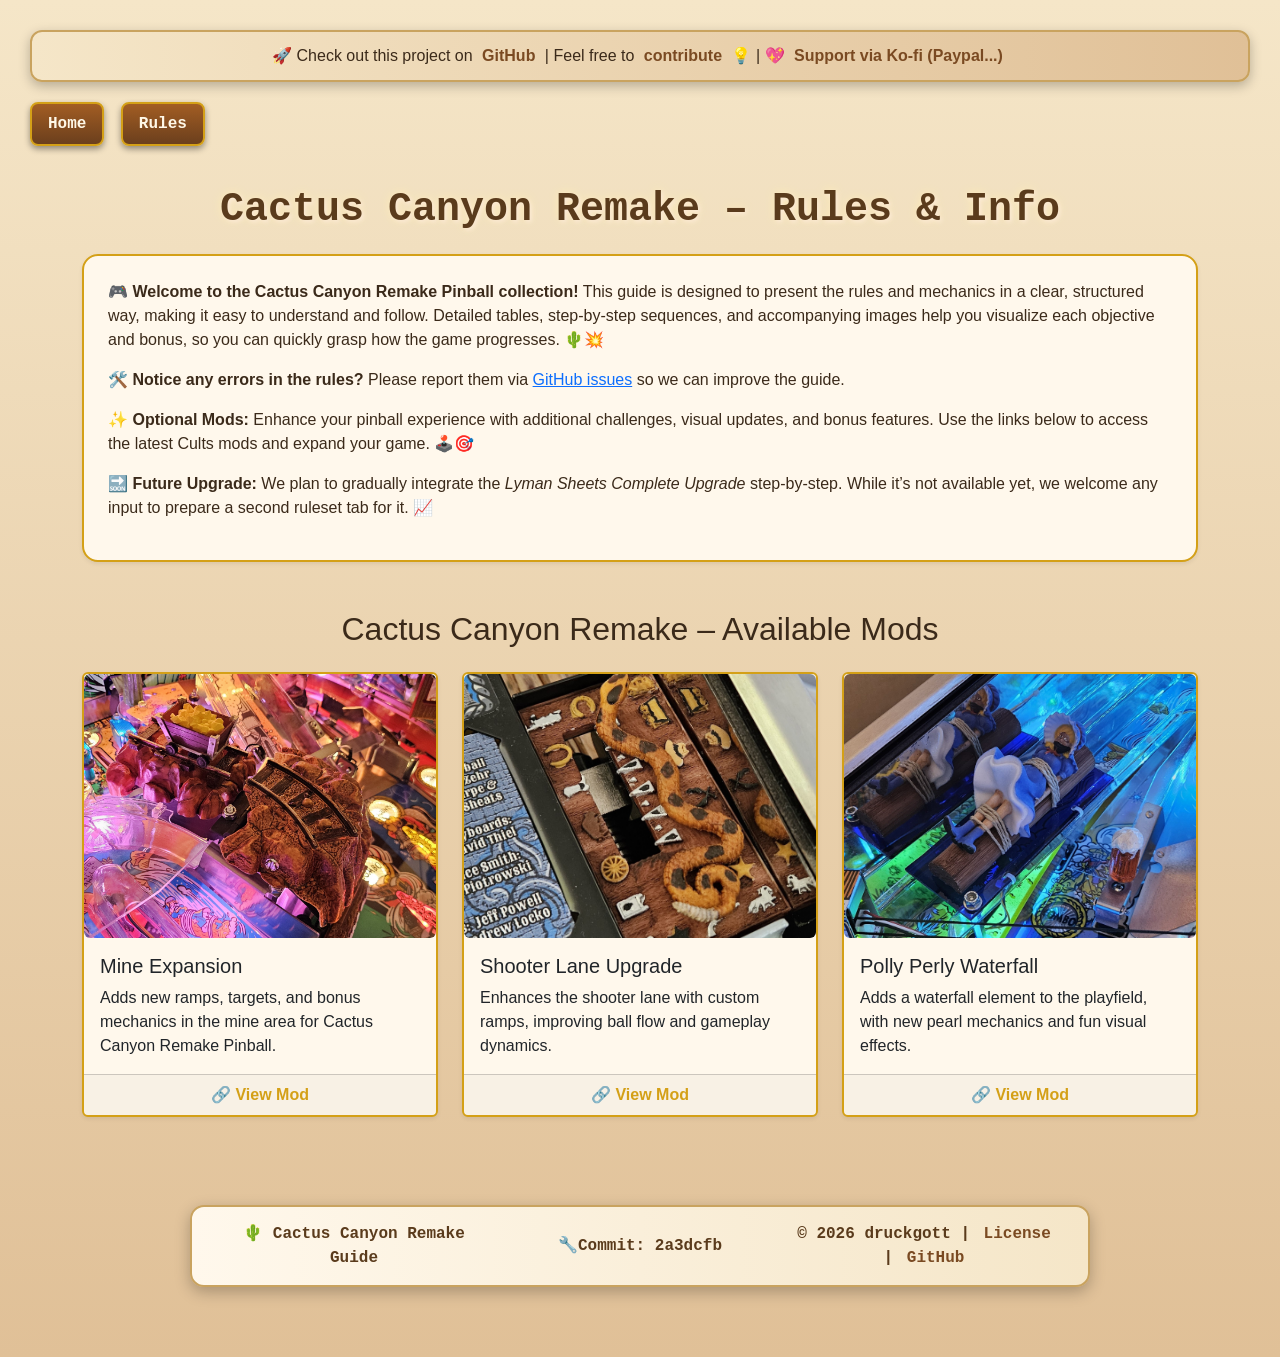
==== index.html @ 33565346 "add more infos" ====
<!DOCTYPE html>
<html lang="en">
<head>
<meta charset="UTF-8">
<title>Cactus Canyon Remake – Rules & Info</title>

<!-- Primary Meta Tags -->
<meta name="description" content="Cactus Canyon Remake Pinball Guide – Complete rules, gameplay mechanics, bonus scoring, and optional mods with images and clear step-by-step sequences.">
<meta name="keywords" content="Cactus Canyon Remake, Pinball Guide, Pinball Rules, Pinball Mods, Gameplay, Bonus Scoring, Lyman Sheets Upgrade">
<meta name="author" content="druckgott">
<meta name="viewport" content="width=device-width, initial-scale=1.0">

<!-- Structured Data: JSON-LD for Guide / Article -->
<script type="application/ld+json">
{
  "@context": "https://schema.org",
  "@type": "Article",
  "headline": "Cactus Canyon Remake – Rules & Info",
  "description": "Complete guide to Cactus Canyon Remake Pinball: rules, bonuses, step-by-step gameplay sequences, and optional mods.",
  "author": {
    "@type": "Person",
    "name": "druckgott"
  },
  "publisher": {
    "@type": "Organization",
    "name": "druckgott"
  },
  "mainEntityOfPage": {
    "@type": "WebPage",
    "@id": "https://cactuscanyonremake.coolpixx.de/rules.html"
  },
  "datePublished": "2026-03-01"
}
</script>

<!-- Bootstrap CSS (CDN) -->
<link href="https://cdn.jsdelivr.net/npm/bootstrap@5.3.2/dist/css/bootstrap.min.css" rel="stylesheet">
<script src="https://cdn.jsdelivr.net/npm/bootstrap@5.3.2/dist/js/bootstrap.bundle.min.js"></script>

<!-- Custom CSS -->
<link rel="stylesheet" href="css/style.css">

</head>
<body>

<!-- Top-Bar -->
<div id="top-bar">
  🚀 Check out this project on 
  <a href="https://github.com/druckgott/cactus_canyon_remake_pinball" target="_blank">GitHub</a> |
  Feel free to <a href="https://github.com/druckgott/cactus_canyon_remake_pinball" target="_blank">contribute</a> 💡 
  | 💖 <a href="https://ko-fi.com/druckgott" target="_blank">Support via Ko-fi (Paypal...)</a>
</div>

<header>
  <nav>
    <a href="index.html">Home</a>
    <a href="rules.html">Rules</a>
  </nav>
</header>

<h1 class="page-title">Cactus Canyon Remake – Rules & Info</h1>

<!-- Introduction Text -->
<div class="container mb-5">
  <div class="p-4 rounded-4 shadow-sm" style="background: #fff8ec; border: 2px solid #d4a017;">
    <p>
      🎮 <strong>Welcome to the Cactus Canyon Remake Pinball collection!</strong>  
      This guide is designed to present the rules and mechanics in a clear, structured way, making it easy to understand and follow.  
      Detailed tables, step-by-step sequences, and accompanying images help you visualize each objective and bonus, so you can quickly grasp how the game progresses. 🌵💥
    </p>
    <p>
      🛠️ <strong>Notice any errors in the rules?</strong> Please report them via <a href="https://github.com/druckgott/cactus_canyon_remake_pinball/issues" target="_blank">GitHub issues</a> so we can improve the guide.
    </p>
    <p>
      ✨ <strong>Optional Mods:</strong> Enhance your pinball experience with additional challenges, visual updates, and bonus features.  
      Use the links below to access the latest Cults mods and expand your game. 🕹️🎯
    </p>
    <p>
      🔜 <strong>Future Upgrade:</strong> We plan to gradually integrate the <em>Lyman Sheets Complete Upgrade</em> step-by-step. While it’s not available yet, we welcome any input to prepare a second ruleset tab for it. 📈
    </p>
  </div>
</div>

<!-- Mods Section -->
<div class="container my-5">
  <h2 class="page-title text-center mb-4">Cactus Canyon Remake – Available Mods</h2>
  <div class="row g-4">

    <!-- Left Mod -->
    <div class="col-md-4">
      <a href="https://cults3d.com/de/modell-3d/spiel/cactus-canyon-mine-expansion-pinball-mod-minenerweiterung-fuer-cactus-canyo" target="_blank" class="text-decoration-none">
        <div class="card h-100 shadow-sm" style="border:2px solid #d4a017; background:#fff8ec;">
          <div class="card-image" style="background-image: url('images/mine_expansion.jpg');"></div>
          <div class="card-body">
            <h5 class="card-title">Mine Expansion</h5>
            <p class="card-text">Adds new ramps, targets, and bonus mechanics in the mine area for Cactus Canyon Remake Pinball.</p>
          </div>
          <div class="card-footer text-center">
            <span style="color:#d4a017; font-weight:bold;">🔗 View Mod</span>
          </div>
        </div>
      </a>
    </div>

    <!-- Center Mod -->
    <div class="col-md-4">
      <a href="https://cults3d.com/de/modell-3d/spiel/cactus-canyon-remake-shooter-lane-abschussbahn-upgrade-custom-pinball-mod" target="_blank" class="text-decoration-none">
        <div class="card h-100 shadow-sm" style="border:2px solid #d4a017; background:#fff8ec;">
          <div class="card-image" style="background-image: url('images/shooter_lane.jpg');"></div>
          <div class="card-body">
            <h5 class="card-title">Shooter Lane Upgrade</h5>
            <p class="card-text">Enhances the shooter lane with custom ramps, improving ball flow and gameplay dynamics.</p>
          </div>
          <div class="card-footer text-center">
            <span style="color:#d4a017; font-weight:bold;">🔗 View Mod</span>
          </div>
        </div>
      </a>
    </div>

    <!-- Right Mod -->
    <div class="col-md-4">
      <a href="https://cults3d.com/de/modell-3d/spiel/cactus-canyon-remake-polly-perly-waterfall-mod-wasserfall-perlen-mod-fuer-c" target="_blank" class="text-decoration-none">
        <div class="card h-100 shadow-sm" style="border:2px solid #d4a017; background:#fff8ec;">
          <div class="card-image" style="background-image: url('images/polly_waterfall.jpg');"></div>
          <div class="card-body">
            <h5 class="card-title">Polly Perly Waterfall</h5>
            <p class="card-text">Adds a waterfall element to the playfield, with new pearl mechanics and fun visual effects.</p>
          </div>
          <div class="card-footer text-center">
            <span style="color:#d4a017; font-weight:bold;">🔗 View Mod</span>
          </div>
        </div>
      </a>
    </div>

  </div>
</div>

<!-- Footer -->
<footer id="site-footer">

  <div class="footer-inner">

    <div class="footer-left">
      🌵 Cactus Canyon Remake Guide
    </div>

    <div class="footer-left" id="commit-info">
      Loading commit...
    </div>

    <div class="footer-right">
      © <span id="year"></span> druckgott |
      <a href="https://github.com/druckgott/cactus_canyon_remake_pinball/blob/main/LICENSE.md" target="_blank">License</a> |
      <a href="https://github.com/druckgott/cactus_canyon_remake_pinball" target="_blank">GitHub</a>
    </div>

  </div>

</footer>

<!-- Modal for Images -->
<div class="modal fade" id="imageModal" tabindex="-1" aria-hidden="true">
  <div class="modal-dialog modal-dialog-centered modal-lg">
    <div class="modal-content bg-transparent border-0">
      <div class="modal-body p-0 text-center">
        <img id="modalImage" src="" class="img-fluid" alt="Playfield">
      </div>
    </div>
  </div>
</div>

<!-- Statt der drei <script> Blöcke -->
<script src="js/scripts.js"></script>

</body>
</html>
---- css/style.css ----
body {
  background: linear-gradient(to bottom, #f5e6c8, #e0c097);
  font-family: "Segoe UI", Arial, sans-serif;
  padding: 30px;
  color: #3b2a1a;
}

h1.page-title {
  text-align: center;
  font-size: 2.5rem;
  color: #5a3b1c;
  text-shadow: 2px 2px 4px #fbe9d7, 0 0 10px #ffecb3;
  font-weight: bold;
  margin: 40px 0 20px 0;

  font-family: 'Lucida Console', 'Courier New', monospace;
}
/* Tabelle */
.phase-table {
  width: 100%;
  border-collapse: collapse;
  background: #fff8ec;
  border-radius: 12px;
  overflow: hidden;
  box-shadow: 0 5px 15px rgba(0,0,0,0.2);
}

/* Header */
.phase-table thead th {
  background: linear-gradient(to bottom, #6b3f1d, #4b2a12);
  color: #ffd66b;
  font-size: 1.1rem;
  text-align: center;
  padding: 15px;
  border: none;
}

/* Zellen */
.phase-table td {
  border: 1px solid #d6b98c;
  padding: 15px;
  vertical-align: top;
  background: #fffdf7;
}

/* Erste Spalte (Text) */
.phase-table td:first-child {
  width: 80%;
  text-align: left;
}

/* Listen */
.phase-table ul {
  padding-left: 20px;
}

.phase-table li {
  margin-bottom: 6px;
}

/* Abschnittstitel */
.phase-table strong {
  color: #7a4a22;
  font-size: 1.05rem;
}

/* Hover-Effekt */
.phase-table tbody tr:hover {
  background: #fff1d6;
  transition: 0.2s;
}


table.inner-grid {
    table-layout: fixed;
    width: 100%;
}

.playfield-img {
  width: 200px;              /* Breite des Thumbnails */
  aspect-ratio: 704 / 1520;  /* Original Seitenverhältnis (H/B) */
  background-size: cover;     /* Bild füllt Container, Zuschneiden möglich */
  background-position: center;
  cursor: pointer;
  border-radius: 6px;
  transition: transform 0.2s, box-shadow 0.2s;
}

.playfield-img:hover {
  transform: scale(1.05);
  box-shadow: 0 4px 12px rgba(0,0,0,0.3);
}

td img, td .playfield-img {
  display: block;
  margin: 0 auto; /* zentriert horizontal */
}

/* Top-Bar / Buttons */
#top-bar {
  background: linear-gradient(to right, #f5e6c8, #e0c097); /* Sandfarben */
  border: 2px solid #c9a35f;      /* dunkler Holzrahmen */
  border-radius: 12px;
  box-shadow: 0 4px 12px rgba(0,0,0,0.25);
  padding: 12px 20px;
  margin-bottom: 20px;
  text-align: center;
  font-weight: 500;
  color: #3b2a1a;
}

#top-bar a {
  text-decoration: none;
  font-weight: bold;
  color: #7a4a22; /* dunkles Holz / Western-Braun */
  margin: 0 5px;
  transition: color 0.2s;
}

#top-bar a:hover {
  color: #d4a017; /* Gold */
  text-shadow: 0 0 3px #fff;
}

/* ===============================
   Footer Box Style (Commit + Copyright)
=============================== */

#site-footer {
  background: transparent; /* Außen nur Hintergrund */
  padding: 40px 20px;
}

/* Innere Box */
.footer-inner {
  background: linear-gradient(to right, #fff8ec, #f5e6c8);
  border: 2px solid #c9a35f;
  border-radius: 14px;

  box-shadow: 0 5px 15px rgba(0,0,0,0.25);

  max-width: 900px;
  margin: 0 auto;

  padding: 15px 25px;

  font-family: 'Courier New', monospace;
  font-weight: bold;
  color: #5a3b1c;

  display: flex;
  flex-wrap: wrap;
  justify-content: space-between;
  align-items: center;
  gap: 12px;
}

/* Einzelne Bereiche */
.footer-left,
.footer-center,
.footer-right {
  flex: 1;
  min-width: 200px;
  text-align: center;
}

/* Footer Links */
#site-footer a {
  color: #7a4a22;
  font-weight: bold;
  text-decoration: none;
  margin: 0 4px;
  transition: all 0.2s ease;
}

#site-footer a:hover {
  color: #d4a017;
  text-shadow: 0 0 4px #fff;
}

/* Navigation innerhalb Header */
/* Navigation Buttons als Holzplaketten */
nav a {
  display: inline-block;
  padding: 8px 16px;
  margin-right: 12px;
  text-decoration: none;
  font-weight: bold;
  color: #fff8e7;                   /* heller Sandton für Text */
  background: linear-gradient(to bottom, #a25d23, #6b3f1d); /* Holz-Gradient */
  border: 2px solid #d4a017;        /* Goldrahmen */
  border-radius: 8px;
  box-shadow: 0 3px 6px rgba(0,0,0,0.4);
  transition: all 0.2s ease;
  font-family: 'Lucida Console', 'Courier New', monospace;
  text-align: center;
}

nav a:hover {
  background: linear-gradient(to bottom, #d4a017, #b57c35); /* goldiges Highlight beim Hover */
  color: #3b2a1a; /* dunkles Holz */
  transform: translateY(-2px);
  box-shadow: 0 5px 12px rgba(0,0,0,0.5);
}

.card-image {
  width: 100%;
  aspect-ratio: 4 / 3;      /* Rechteckig – kannst du auch 1/1 für quadratisch machen */
  background-size: cover;    /* Bild füllt Container komplett */
  background-position: center; /* Zentriert das Bild, mittiger Ausschnitt */
  border-radius: 6px;        /* optional: abgerundete Ecken */
}

.print-img {
  display: none; /* standardmäßig unsichtbar */
}


/* Print Controls Container */
#print-controls {
  margin: 20px 0;
  text-align: center;
  font-family: 'Lucida Console', monospace;
}

/* Label */
#print-controls label {
  font-weight: bold;
  color: #3b2a1a;
  margin-right: 10px;
}

/* Input Number */
#print-controls input[type="number"] {
  width: 60px;
  padding: 4px;
  border: 2px solid #d4a017;  /* gold border */
  border-radius: 6px;
  text-align: center;
  font-family: 'Courier New', monospace;
}

/* Print Button */
#print-btn {
  margin-left: 20px;
  padding: 8px 16px;
  font-family: 'Lucida Console', monospace;
  font-weight: bold;
  color: #fff8e7;
  background: linear-gradient(to bottom, #a25d23, #6b3f1d); /* Holz-Gradient */
  border: 2px solid #d4a017; /* gold border */
  border-radius: 8px;
  box-shadow: 0 3px 6px rgba(0,0,0,0.4);
  cursor: pointer;
  transition: all 0.2s ease;
}

/* Button Hover Effect */
#print-btn:hover {
  background: linear-gradient(to bottom, #d4a017, #b57c35); /* gold highlight */
  color: #3b2a1a; /* dunkles Holz */
  transform: translateY(-2px);
  box-shadow: 0 5px 12px rgba(0,0,0,0.5);
}


@media print {

  /* Grundlegende Druckanpassungen */
  body {
    background: #fff !important;
    color: #000 !important;
    padding: 0;
    margin: 0;
  }

  /* Unsichtbar auf dem Druck: Navigation, Top-Bar, Modal, Print Controls */
  #top-bar, nav, #print-controls, .modal {
    display: none !important;
  }

  /* Phase-Tabelle */
  .phase-table {
    border-radius: 0 !important;
    width: 100%;
    border-collapse: collapse !important;
    overflow: visible !important;
    box-shadow: none !important;

    page-break-inside: avoid;   /* Tabelle nicht zerschneiden */
    page-break-before: always;  /* Jede Tabelle auf neuer Seite */
  }

  .phase-table th, .phase-table td {
    background-color: #fff8ec !important;
    color: #3b2a1a !important;
    padding: 8px !important;
    vertical-align: top !important;
    border: 1px solid #d6b98c !important;
  }

  .phase-table thead th {
    background: linear-gradient(to bottom, #6b3f1d, #4b2a12) !important;
    -webkit-print-color-adjust: exact;
    print-color-adjust: exact;
    color: #ffd66b !important;
  }

  /* Playfield-Spalte rechts ausblenden, Zelle behalten für Layout */
  .phase-table td:nth-child(2),
  .phase-table th:nth-child(2) {
    color: transparent !important;
    font-size: 0 !important;
    line-height: 0 !important;
    padding: 0 !important;
  }

  .phase-table td:nth-child(2) .playfield-img {
    display: none !important;  /* nur kleine Thumbnails verstecken */
  }

  /* Große Druckbilder */
  .phase-table td img.print-img,
  .print-img {
    display: block !important;
    width: auto;
    max-width: 90%;
    max-height: var(--print-img-scale, 80vh);
    margin: 0 auto 40px auto;
    page-break-inside: avoid !important;  /* Bilder nicht zerschneiden */
    page-break-after: always;
    border-radius: 0;
  }

  /* Verschachtelte Tabellen ("inner-grid") – keine Ränder, gleiche Farbe */
  table.inner-grid {
    display: table !important;
    width: 100% !important;
    border-collapse: collapse !important;
    page-break-inside: auto !important;
  }

  table.inner-grid th,
  table.inner-grid td {
    border: none !important;
    background-color: #fff8ec !important;
    color: #ffd66b !important;
    padding: 6px !important;
    vertical-align: top !important;
  }

  /* Zeilen, Listen */
  .phase-table tbody tr {
    page-break-after: auto;
    page-break-inside: avoid;
  }

  .phase-table ul {
    margin: 0 0 0.5em 1.5em !important;
    padding-left: 1.5em !important;
    page-break-inside: avoid;
  }

  .phase-table li {
    page-break-inside: avoid !important;
  }

  /* Footer sichtbar machen */
  #site-footer {
    display: block !important;
    position: relative;
    page-break-inside: avoid;
    background: none !important;
    border: none !important;
    box-shadow: none !important;
  }
}
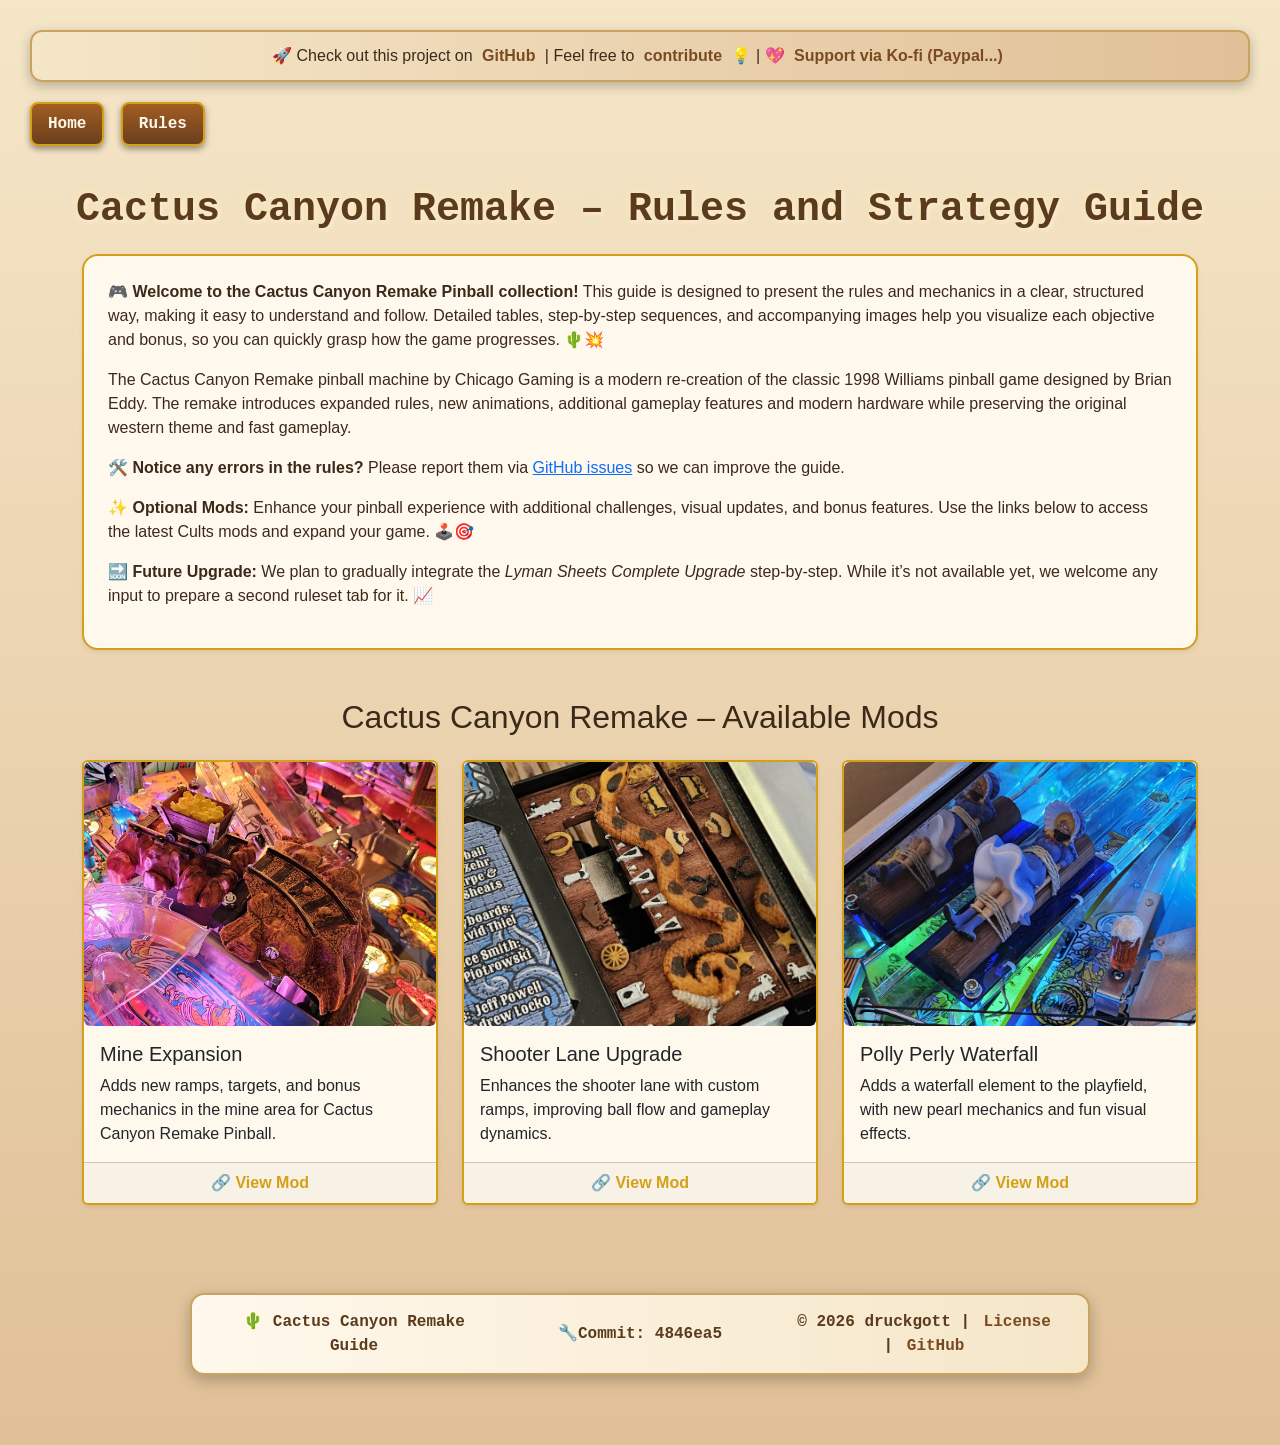
==== commit 99ea8681: "small fix" ====
--- a/index.html
+++ b/index.html
@@ -2,10 +2,10 @@
 <html lang="en">
 <head>
 <meta charset="UTF-8">
-<title>Cactus Canyon Remake – Rules & Info</title>
+<title>Cactus Canyon Remake Pinball Guide – Rules, Strategies, Mods & Gameplay - Main</title>
 
 <!-- Primary Meta Tags -->
-<meta name="description" content="Cactus Canyon Remake Pinball Guide – Complete rules, gameplay mechanics, bonus scoring, and optional mods with images and clear step-by-step sequences.">
+<meta name="description" content="Complete Cactus Canyon Remake pinball guide including rules, gameplay strategies, scoring, missions, tips and mods for the Chicago Gaming remake of the classic Williams pinball machine.">
 <meta name="keywords" content="Cactus Canyon Remake, Pinball Guide, Pinball Rules, Pinball Mods, Gameplay, Bonus Scoring, Lyman Sheets Upgrade">
 <meta name="author" content="druckgott">
 <meta name="viewport" content="width=device-width, initial-scale=1.0">
@@ -15,7 +15,7 @@
 {
   "@context": "https://schema.org",
   "@type": "Article",
-  "headline": "Cactus Canyon Remake – Rules & Info",
+  "headline": "Cactus Canyon Remake Pinball Guide – Rules, Strategies, Mods & Gameplay - Main",
   "description": "Complete guide to Cactus Canyon Remake Pinball: rules, bonuses, step-by-step gameplay sequences, and optional mods.",
   "author": {
     "@type": "Person",
@@ -27,7 +27,7 @@
   },
   "mainEntityOfPage": {
     "@type": "WebPage",
-    "@id": "https://cactuscanyonremake.coolpixx.de/rules.html"
+    "@id": "https://cactuscanyonremake.coolpixx.de/index.html"
   },
   "datePublished": "2026-03-01"
 }
@@ -58,7 +58,7 @@
   </nav>
 </header>
 
-<h1 class="page-title">Cactus Canyon Remake – Rules & Info</h1>
+<h1 class="page-title">Cactus Canyon Remake – Rules and Strategy Guide</h1>
 
 <!-- Introduction Text -->
 <div class="container mb-5">
@@ -67,6 +67,13 @@
       🎮 <strong>Welcome to the Cactus Canyon Remake Pinball collection!</strong>  
       This guide is designed to present the rules and mechanics in a clear, structured way, making it easy to understand and follow.  
       Detailed tables, step-by-step sequences, and accompanying images help you visualize each objective and bonus, so you can quickly grasp how the game progresses. 🌵💥
+    </p>
+    <p>
+      The Cactus Canyon Remake pinball machine by Chicago Gaming is a modern
+      re-creation of the classic 1998 Williams pinball game designed by
+      Brian Eddy. The remake introduces expanded rules, new animations,
+      additional gameplay features and modern hardware while preserving the
+      original western theme and fast gameplay.
     </p>
     <p>
       🛠️ <strong>Notice any errors in the rules?</strong> Please report them via <a href="https://github.com/druckgott/cactus_canyon_remake_pinball/issues" target="_blank">GitHub issues</a> so we can improve the guide.
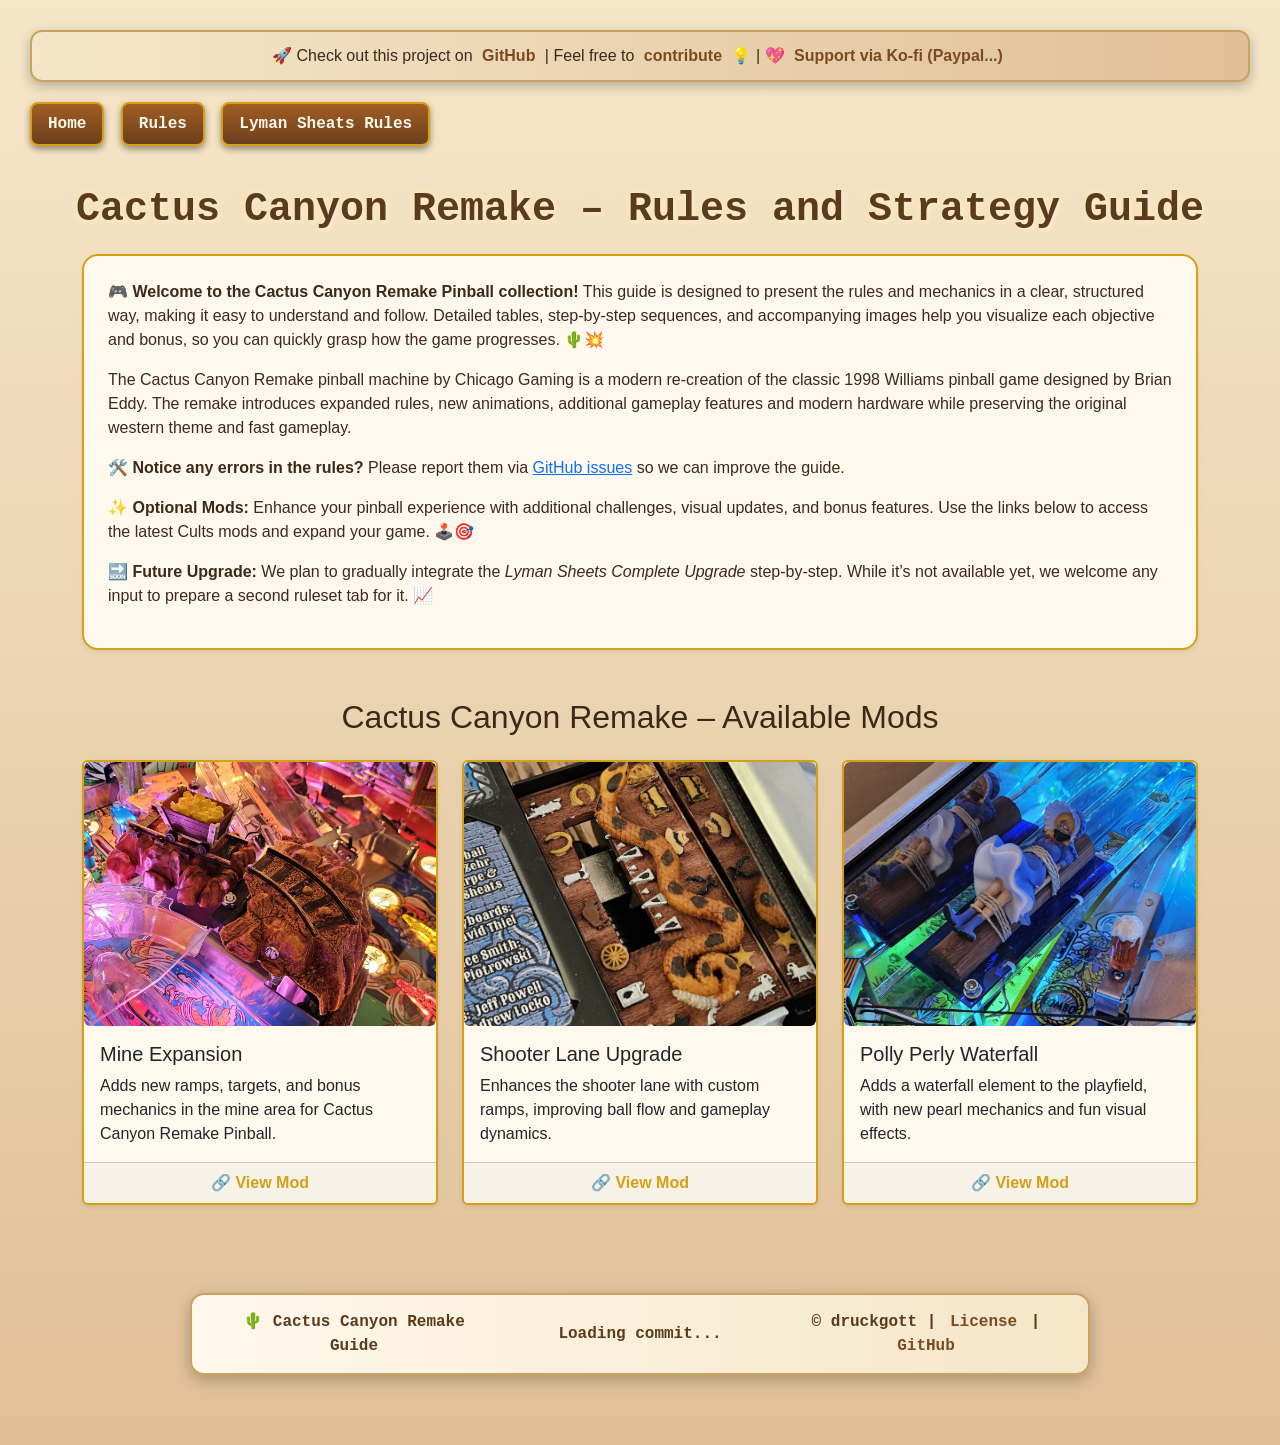
==== commit 053e7541: "fix Lyman" ====
--- a/index.html
+++ b/index.html
@@ -55,6 +55,7 @@
   <nav>
     <a href="index.html">Home</a>
     <a href="rules.html">Rules</a>
+    <a href="rules_Lyman_Sheats.html">Lyman Sheats Rules</a>
   </nav>
 </header>
 
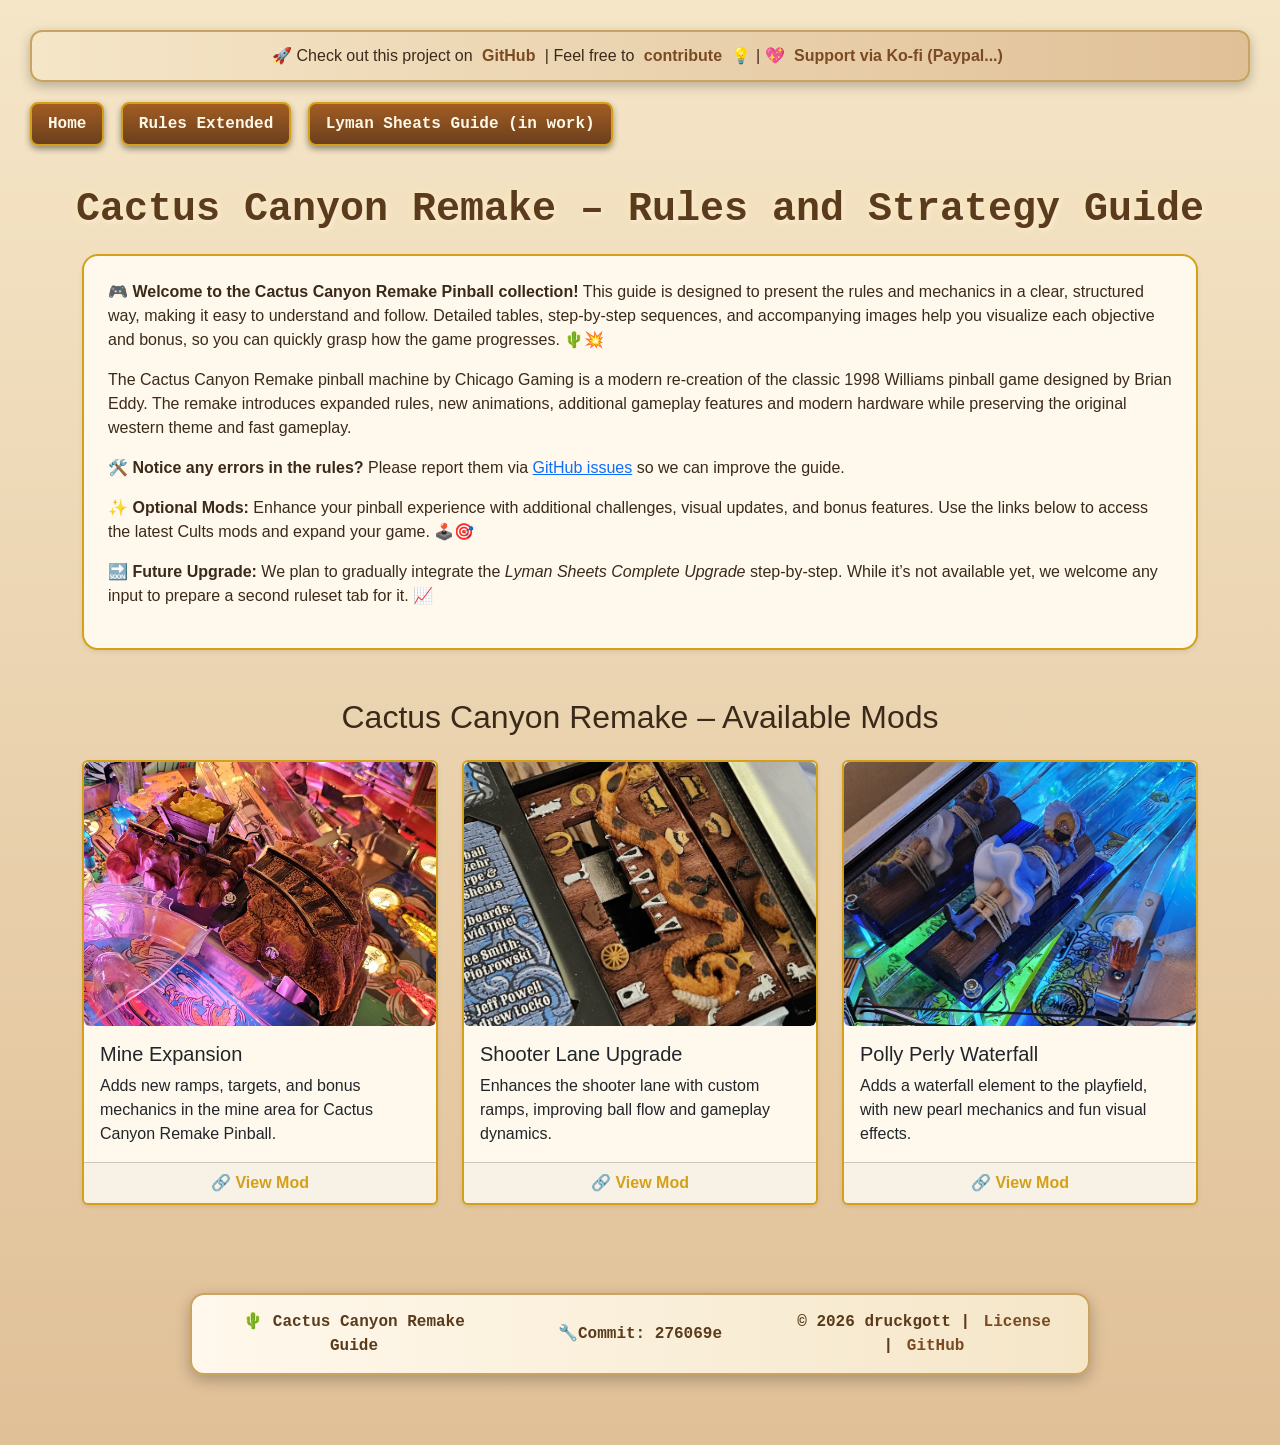
==== commit 7104bc45: "fix" ====
--- a/index.html
+++ b/index.html
@@ -54,8 +54,8 @@
 <header>
   <nav>
     <a href="index.html">Home</a>
-    <a href="rules.html">Rules</a>
-    <a href="rules_Lyman_Sheats.html">Lyman Sheats Rules</a>
+    <a href="rules.html">Rules Extended</a>
+    <a href="rules_Lyman_Sheats.html">Lyman Sheats Guide (in work)</a>
   </nav>
 </header>
 
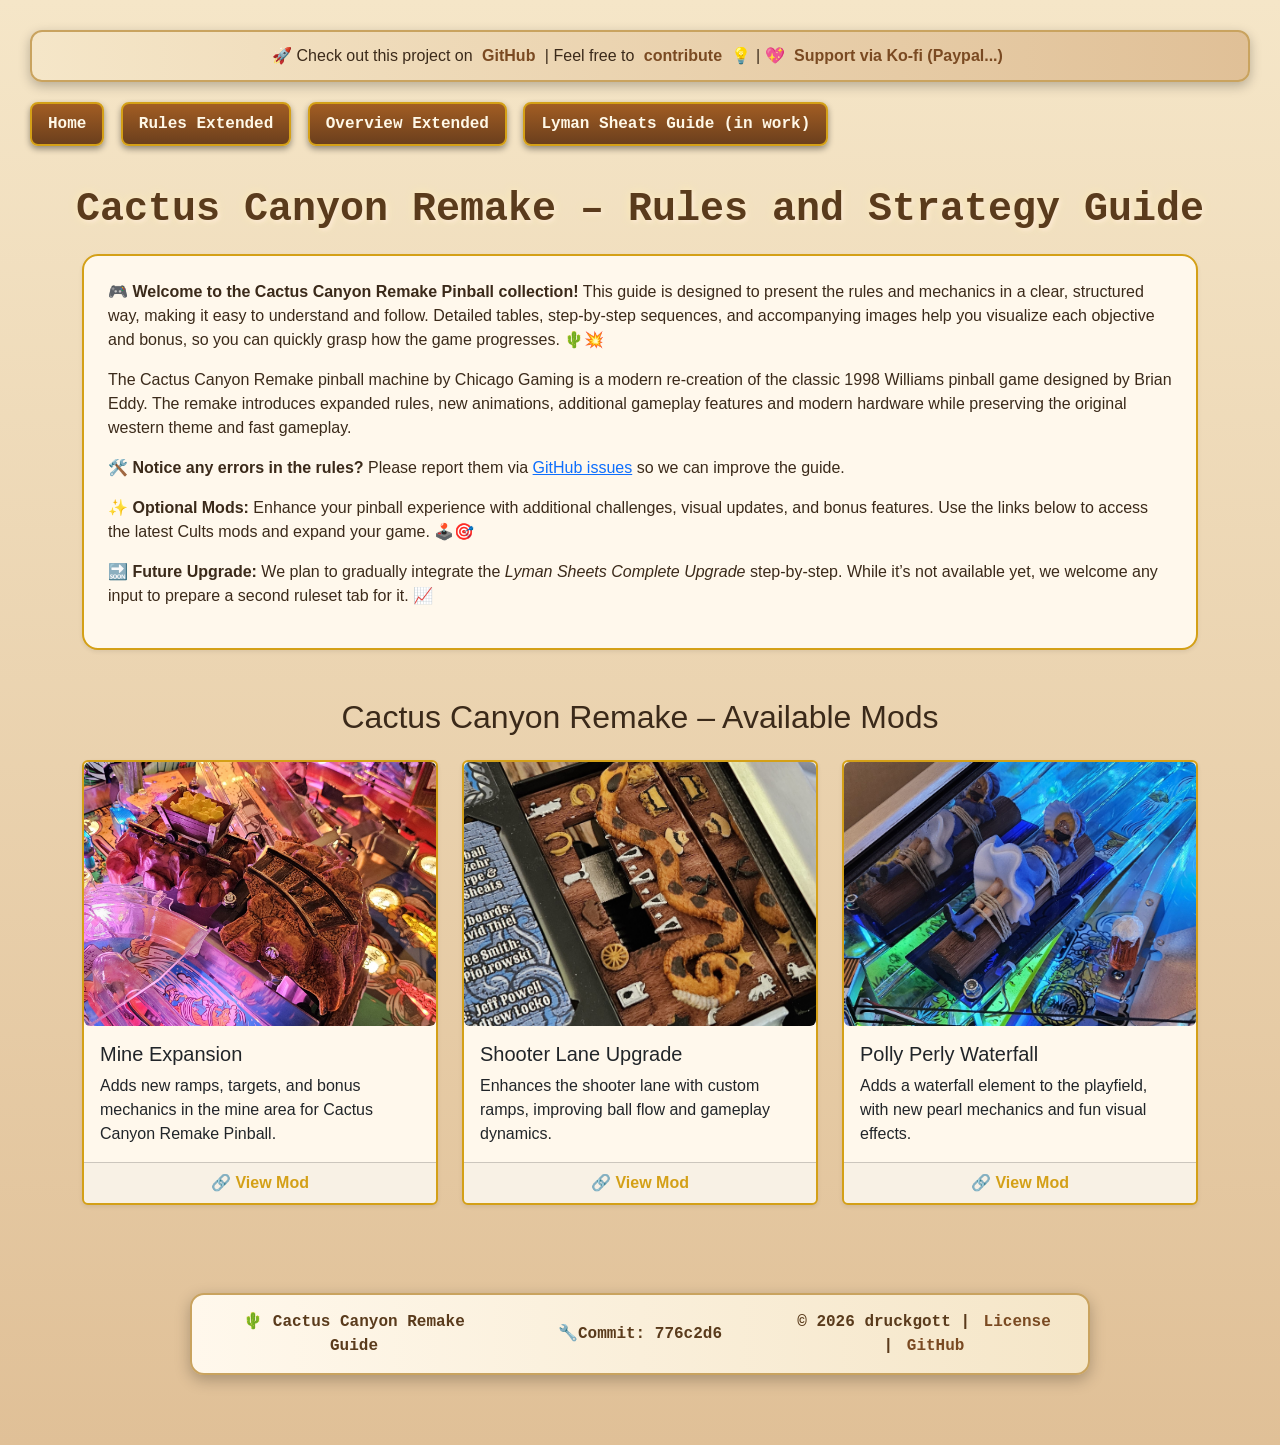
==== commit 66c19812: "add more" ====
--- a/index.html
+++ b/index.html
@@ -55,6 +55,7 @@
   <nav>
     <a href="index.html">Home</a>
     <a href="rules.html">Rules Extended</a>
+    <a href="overview_extended.html">Overview Extended</a>
     <a href="rules_Lyman_Sheats.html">Lyman Sheats Guide (in work)</a>
   </nav>
 </header>
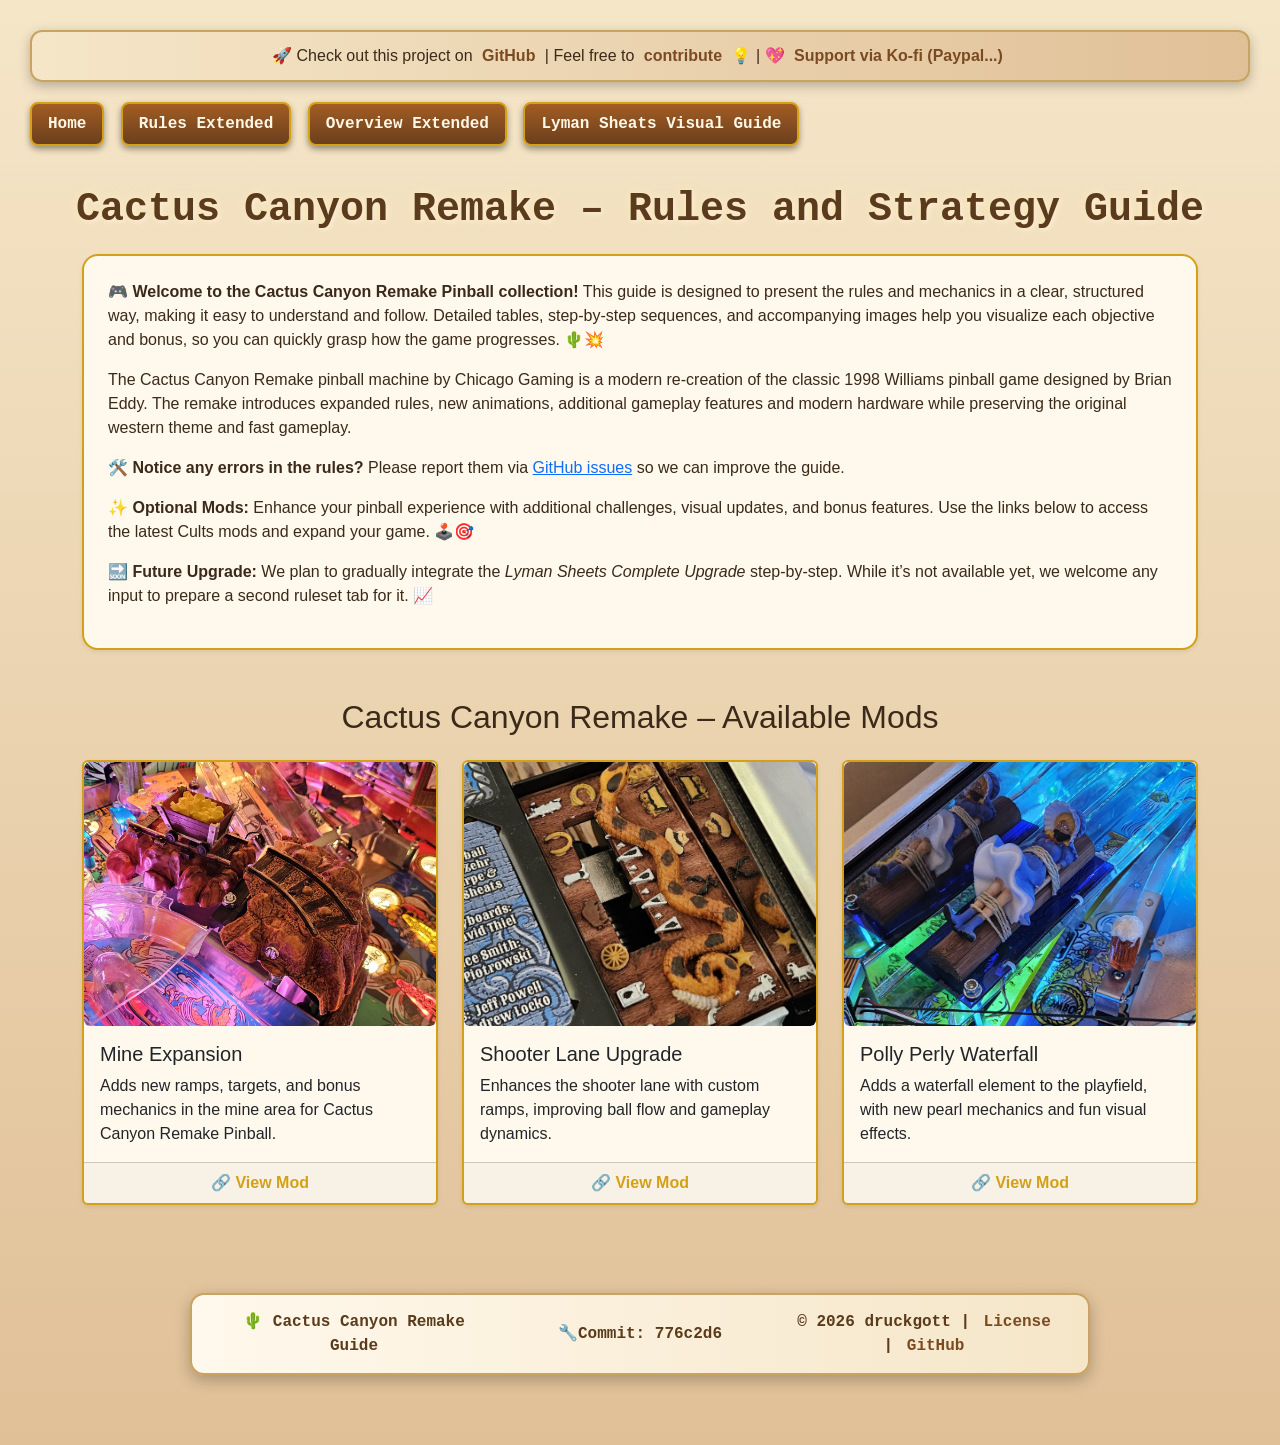
==== commit d3a7ab23: "add lyman map" ====
--- a/index.html
+++ b/index.html
@@ -56,7 +56,7 @@
     <a href="index.html">Home</a>
     <a href="rules.html">Rules Extended</a>
     <a href="overview_extended.html">Overview Extended</a>
-    <a href="rules_Lyman_Sheats.html">Lyman Sheats Guide (in work)</a>
+    <a href="rules_Lyman_Sheats.html">Lyman Sheats Visual Guide</a>
   </nav>
 </header>
 
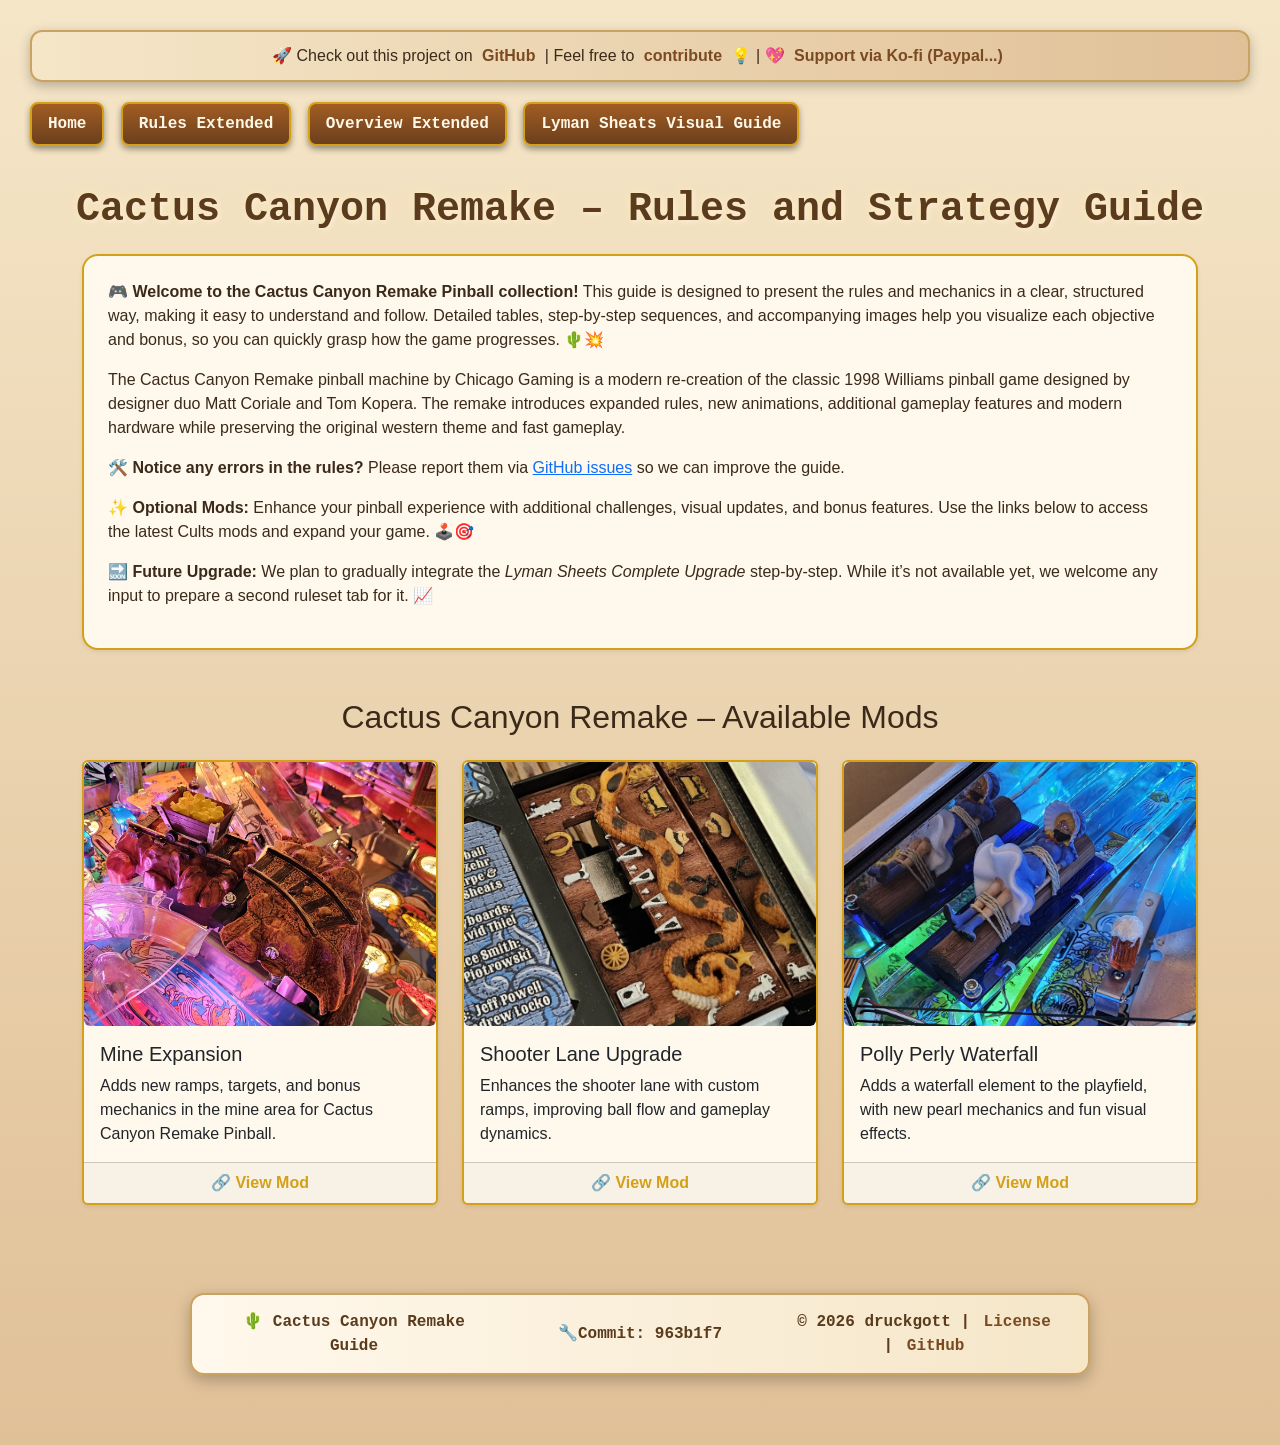
==== commit 4dc5d8ca: "fix front page" ====
--- a/index.html
+++ b/index.html
@@ -71,9 +71,7 @@
       Detailed tables, step-by-step sequences, and accompanying images help you visualize each objective and bonus, so you can quickly grasp how the game progresses. 🌵💥
     </p>
     <p>
-      The Cactus Canyon Remake pinball machine by Chicago Gaming is a modern
-      re-creation of the classic 1998 Williams pinball game designed by
-      Brian Eddy. The remake introduces expanded rules, new animations,
+      The Cactus Canyon Remake pinball machine by Chicago Gaming is a modern re-creation of the classic 1998 Williams pinball game designed by designer duo Matt Coriale and Tom Kopera. The remake introduces expanded rules, new animations,
       additional gameplay features and modern hardware while preserving the
       original western theme and fast gameplay.
     </p>
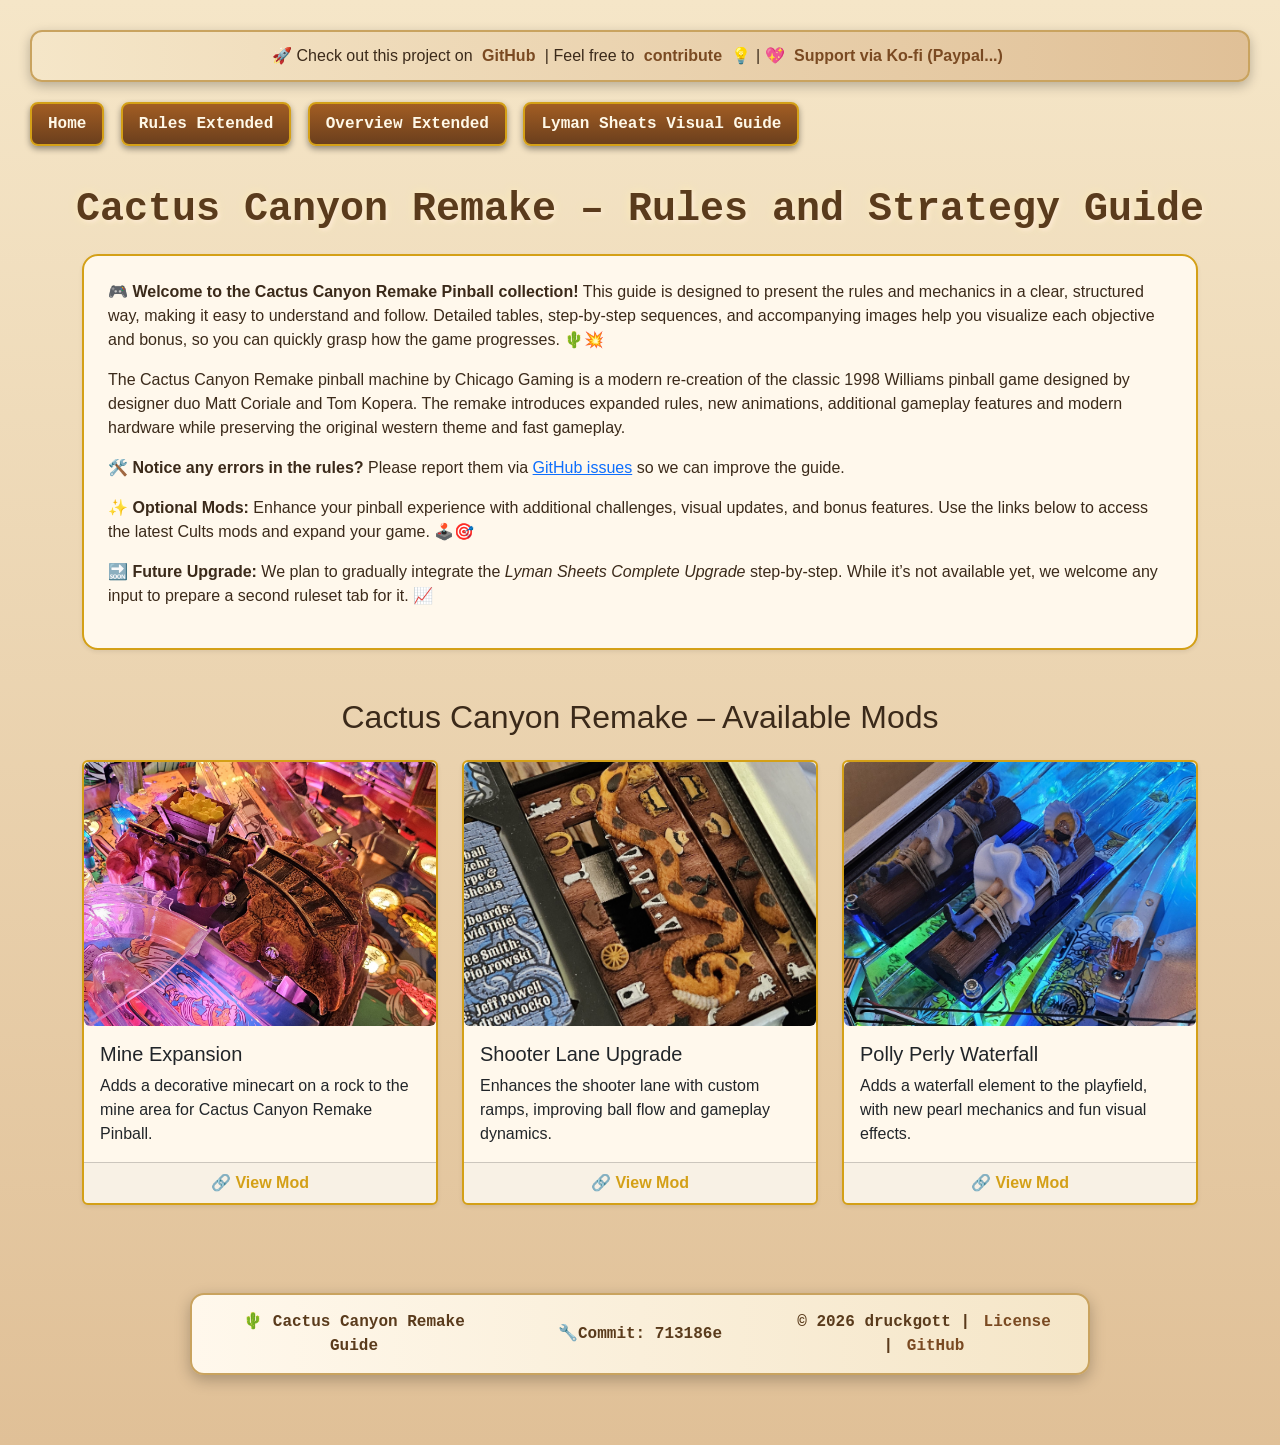
==== commit 67000b7c: "ios fix und one info on mod" ====
--- a/index.html
+++ b/index.html
@@ -100,7 +100,7 @@
           <div class="card-image" style="background-image: url('images/mine_expansion.jpg');"></div>
           <div class="card-body">
             <h5 class="card-title">Mine Expansion</h5>
-            <p class="card-text">Adds new ramps, targets, and bonus mechanics in the mine area for Cactus Canyon Remake Pinball.</p>
+            <p class="card-text">Adds a decorative minecart on a rock to the mine area for Cactus Canyon Remake Pinball.</p>
           </div>
           <div class="card-footer text-center">
             <span style="color:#d4a017; font-weight:bold;">🔗 View Mod</span>
